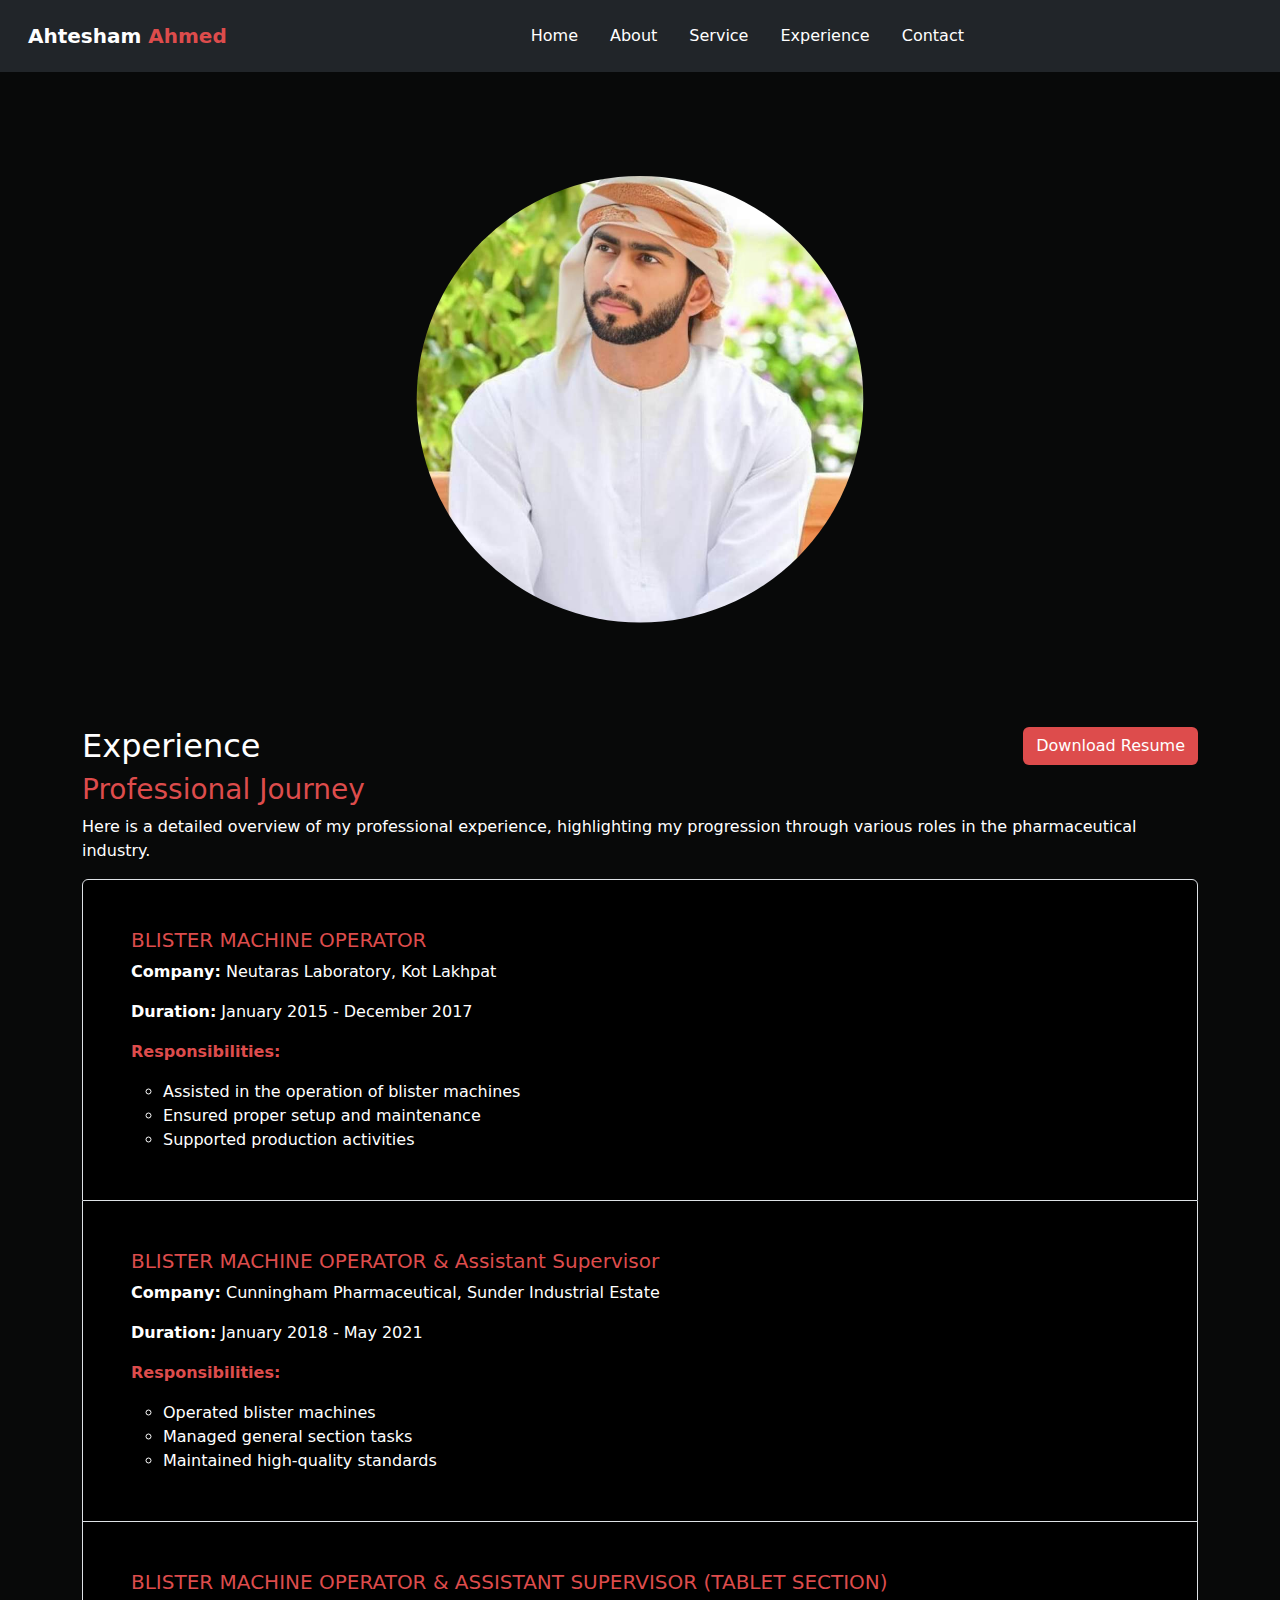
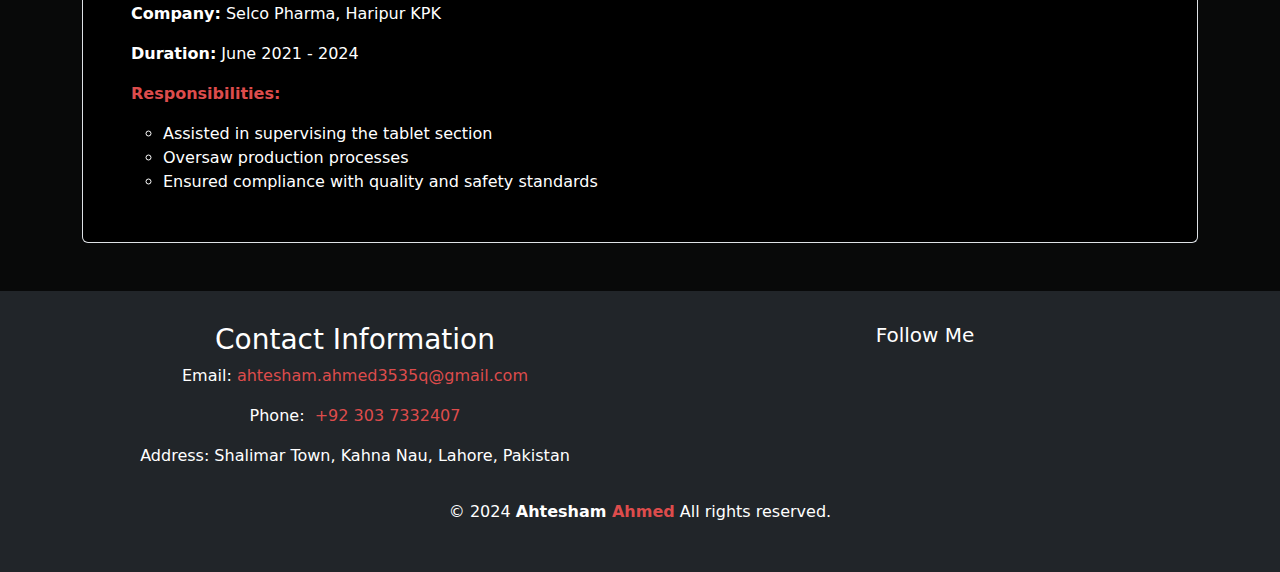
==== experience.html @ df6000bb "first commit" ====
<!DOCTYPE html>
<html lang="en">

<head>
    <meta charset="utf-8">
    <meta name="viewport" content="width=device-width, initial-scale=1">
    <title>Ahtesham Ahmed - Expert in Pharmaceutical Manufacturing & Machine Setup</title>
    <meta name="description"
        content="Ahtesham Ahmed, with extensive experience in pharmaceutical manufacturing, offers expertise in machine setup, electrical work, and production supervision. Contact for professional services in Lahore and Islamabad.">
    <meta name="keywords"
        content="Ahtesham Ahmed, pharmaceutical manufacturing, machine setup, electrical work, production supervision, Lahore, Islamabad, quality control, production efficiency">
    <meta name="author" content="Ahtesham Ahmed">
    <link rel="canonical" href="https://www.example.com/">
    <meta property="og:title" content="Ahtesham Ahmed - Expert in Pharmaceutical Manufacturing & Machine Setup">
    <meta property="og:description"
        content="Ahtesham Ahmed, with extensive experience in pharmaceutical manufacturing, offers expertise in machine setup, electrical work, and production supervision. Contact for professional services in Lahore and Islamabad.">
    <meta property="og:type" content="website">
    <meta property="og:url" content="https://www.example.com/">
    <meta property="og:image" content="https://www.example.com/image/ahtesham_ahmed.jpg">
    <meta property="og:site_name" content="Ahtesham Ahmed">
    <meta name="twitter:card" content="summary_large_image">
    <meta name="twitter:title" content="Ahtesham Ahmed - Expert in Pharmaceutical Manufacturing & Machine Setup">
    <meta name="twitter:description"
        content="Ahtesham Ahmed, with extensive experience in pharmaceutical manufacturing, offers expertise in machine setup, electrical work, and production supervision. Contact for professional services in Lahore and Islamabad.">
    <meta name="twitter:image" content="https://www.example.com/image/ahtesham_ahmed.jpg">
    <link href="https://cdn.jsdelivr.net/npm/bootstrap@5.3.3/dist/css/bootstrap.min.css" rel="stylesheet">
    <script src="https://cdn.jsdelivr.net/npm/bootstrap@5.3.3/dist/js/bootstrap.bundle.min.js"></script>
    <link rel="stylesheet" href="https://cdnjs.cloudflare.com/ajax/libs/font-awesome/6.4.0/css/all.min.css"
        integrity="sha512-iecdLmaskl7CVkqkXNQ/ZH/XLlvWZOJyj7Yy7tcenmpD1ypASozpmT/E0iPtmFIB46ZmdtAc9eNBvH0H/ZpiBw=="
        crossorigin="anonymous" referrerpolicy="no-referrer">
    <link rel="stylesheet" href="./style.css">

    <style>
        ul .colorChange {
            background-color: black;
            color: white;
        }
    </style>
</head>

<body>
    <nav class="navbar navbar-expand-lg navbar-dark bg-dark p-3 text-center" id="home">
        <div class="container-fluid ">
            <a class="navbar-brand" href="#"><b>Ahtesham <span class="demo">Ahmed</span></b></a>
            <button class="navbar-toggler" type="button" data-bs-toggle="collapse" data-bs-target="#navbarNav"
                aria-controls="navbarNav" aria-expanded="false" aria-label="Toggle navigation">
                <span class="navbar-toggler-icon"></span>
            </button>
            <div class="collapse navbar-collapse" id="navbarNav">
                <ul class="navbar-nav mx-auto">
                    <li class="nav-item mx-2 ">
                        <a class="nav-link active" aria-current="page" href="./index.html">Home</a>
                    </li>
                    <li class="nav-item mx-2">
                        <a class="nav-link active" aria-current="page" href="./index.html#about">About</a>
                    </li>
                    <li class="nav-item mx-2">
                        <a class="nav-link active" aria-current="page" href="./index.html">Service</a>
                    </li>
                    <li class="nav-item mx-2">
                        <a class="nav-link active" aria-current="page" href="./experience.html">Experience</a>
                    </li>
                    <li class="nav-item mx-2">
                        <a class="nav-link active" aria-current="page" href="./index.html">Contact</a>
                    </li>
                </ul>
            </div>
        </div>
    </nav>
    <div class="container  text-center mt-5">
        <img src="./image/ahtesham.jpg" class="image-fluid w-50 d-inline-block mt-0"
            style="clip-path: circle(40% at 50% 50%);">
    </div>
    <div class="container mt-5">
        <h2>Experience <span><button class="btn float-end"><a href="./Muhammad Ahtshaam Ahmad.pdf" class="resume" download>Download Resume</a></button></span></h2>

        <h3 class="demo">Professional Journey</h3>
        <p>Here is a detailed overview of my professional experience, highlighting my progression through various roles
            in the pharmaceutical industry.</p>

        <ul class="list-group" style="background-color: black;">
            <li class="list-group-item colorChange p-5">
                <h5 class="demo">BLISTER MACHINE OPERATOR</h5>
                <p><strong>Company:</strong> Neutaras Laboratory, Kot Lakhpat</p>
                <p><strong>Duration:</strong> January 2015 - December 2017</p>
                <p><strong class="demo">Responsibilities:</strong></p>
                <ul>
                    <li>Assisted in the operation of blister machines</li>
                    <li>Ensured proper setup and maintenance</li>
                    <li>Supported production activities</li>
                </ul>
            </li>
            <li class="list-group-item colorChange p-5">
                <h5 class="demo">BLISTER MACHINE OPERATOR & Assistant Supervisor</h5>
                <p><strong>Company:</strong> Cunningham Pharmaceutical, Sunder Industrial Estate</p>
                <p><strong>Duration:</strong> January 2018 - May 2021</p>
                <p><strong class="demo">Responsibilities:</strong></p>
                <ul>
                    <li>Operated blister machines</li>
                    <li>Managed general section tasks</li>
                    <li>Maintained high-quality standards</li>
                </ul>
            </li>
            <li class="list-group-item colorChange p-5">
                <h5 class="demo">BLISTER MACHINE OPERATOR & ASSISTANT SUPERVISOR (TABLET SECTION)</h5>
                <p><strong>Company:</strong> Selco Pharma, Haripur KPK</p>
                <p><strong>Duration:</strong> June 2021 - 2024</p>
                <p><strong class="demo">Responsibilities:</strong></p>
                <ul>
                    <li>Assisted in supervising the tablet section</li>
                    <li>Oversaw production processes</li>
                    <li>Ensured compliance with quality and safety standards</li>
                </ul>
            </li>
        </ul>
    </div>

    <footer class="bg-dark text-white text-center py-4 mt-5">
        <div class="container py-2">
            <div class="row">
                <div class="col-md-6">
                    <h3 class="myColor">Contact Information</h3>
                    <p>Email: <a href="mailto:ahtesham.ahmed3535q@gmail.com" class="demo">ahtesham.ahmed3535q@gmail.com</a></p>
                    <p>Phone:&nbsp; <a href="tel:+923037332407" class="demo"> +92&nbsp;303 7332407</a> </p>
                    <p>Address: Shalimar Town, Kahna Nau, Lahore, Pakistan</p>
                </div>
                <div class="col-md-6">
                    <h5 class="myColor">Follow Me</h5>
                    <br>
                    <span><a href="https://www.facebook.com/profile.php?id=100089628517989&mibextid=LQQJ4d"><i class="fa-brands fa-facebook mx-2"></i></a></span>
                    <span><a href="#"><i class="fa-brands fa-linkedin mx-2"></i></a></span>
                    <span><a href="#"> <i class="fa-brands fa-instagram mx-2"></i></a></span>
                    <span><a href="https://api.whatsapp.com/send?phone=923037332407"><i
                                class="fab fa-whatsapp mx-2"></i></a></span><br>

                </div>
            </div>
            <div class="mt-3">
                <p>© <span id="currentYear">2024</span> <b><span>Ahtesham </span> <span class="demo">Ahmed</span></b>
                    All rights reserved.</p>
            </div>
            <a href="#home"><i class="fas fa-arrow-circle-up"></i></a>


        </div>
    </footer>
</body>

</html>
---- style.css ----
body {
    background-color: rgb(8, 9, 9);
    color: white;
}
.demo {

    color: rgb(221,76,76);
    text-decoration: none;
}

.demo1 {
    color: rgb(221,76,76);
}

i {
    color: rgb(221,76,76);
    font-size: 20px;
}

li a:hover {
    border-bottom: 3px solid rgb(221,76,76);
}

.myForm{
    background-color: rgb(33, 37, 41);
    border-bottom: 2px solid rgb(221,76,76);
    border-top: none;
    border-left: none;
    border-right: none;
    border-radius: 0;
    color: white;
}

.parallax{
    background-image: url('./image/machine2.jpg');
    height: 200px;
    background-position: center;
    background-size: cover;
    background-attachment: fixed;
    margin: 0;
    color: red;
}
::placeholder {
    color: white;
    
  }
  
  .btn{
    background-color: rgb(221,76,76);
    color: white;
  }

  .btn:hover{
    background-color: white;
    border: 2px solid red;
    color: black;
  }
  .resume {
    text-decoration: none;
    color: white;
  }

  .resume:hover{
    background-color: white;
    color: black;
  }


  /* Animations */
@keyframes fadeIn {
    from {
        opacity: 0;
    }
    to {
        opacity: 1;
    }
}

.fade-in {
    animation: fadeIn 2s ease-in-out;
}

/* Neon effect */
.neon {
    color: #fff;
    text-shadow:
        0 0 5px #fff,
        0 0 10px #fff,
        0 0 20px #ff00ff,
        0 0 30px #ff00ff,
        0 0 40px #ff00ff,
        0 0 50px #ff00ff,
        0 0 60px #ff00ff;
}

/* Button animations */
@keyframes neonGlow {
    0%, 100% {
        box-shadow: 0 0 5px #ff00ff, 0 0 20px #ff00ff, 0 0 40px #ff00ff;
    }
    50% {
        box-shadow: 0 0 10px #ff00ff, 0 0 30px #ff00ff, 0 0 60px #ff00ff;
    }
}

.neon-button {
    color: #fff;
    background-color: #000;
    border: 2px solid #ff00ff;
    padding: 10px 20px;
    font-size: 16px;
    text-transform: uppercase;
    text-shadow: 0 0 5px #fff;
    animation: neonGlow 1.5s infinite alternate;
}


.myList {
    list-style-type: none;
}
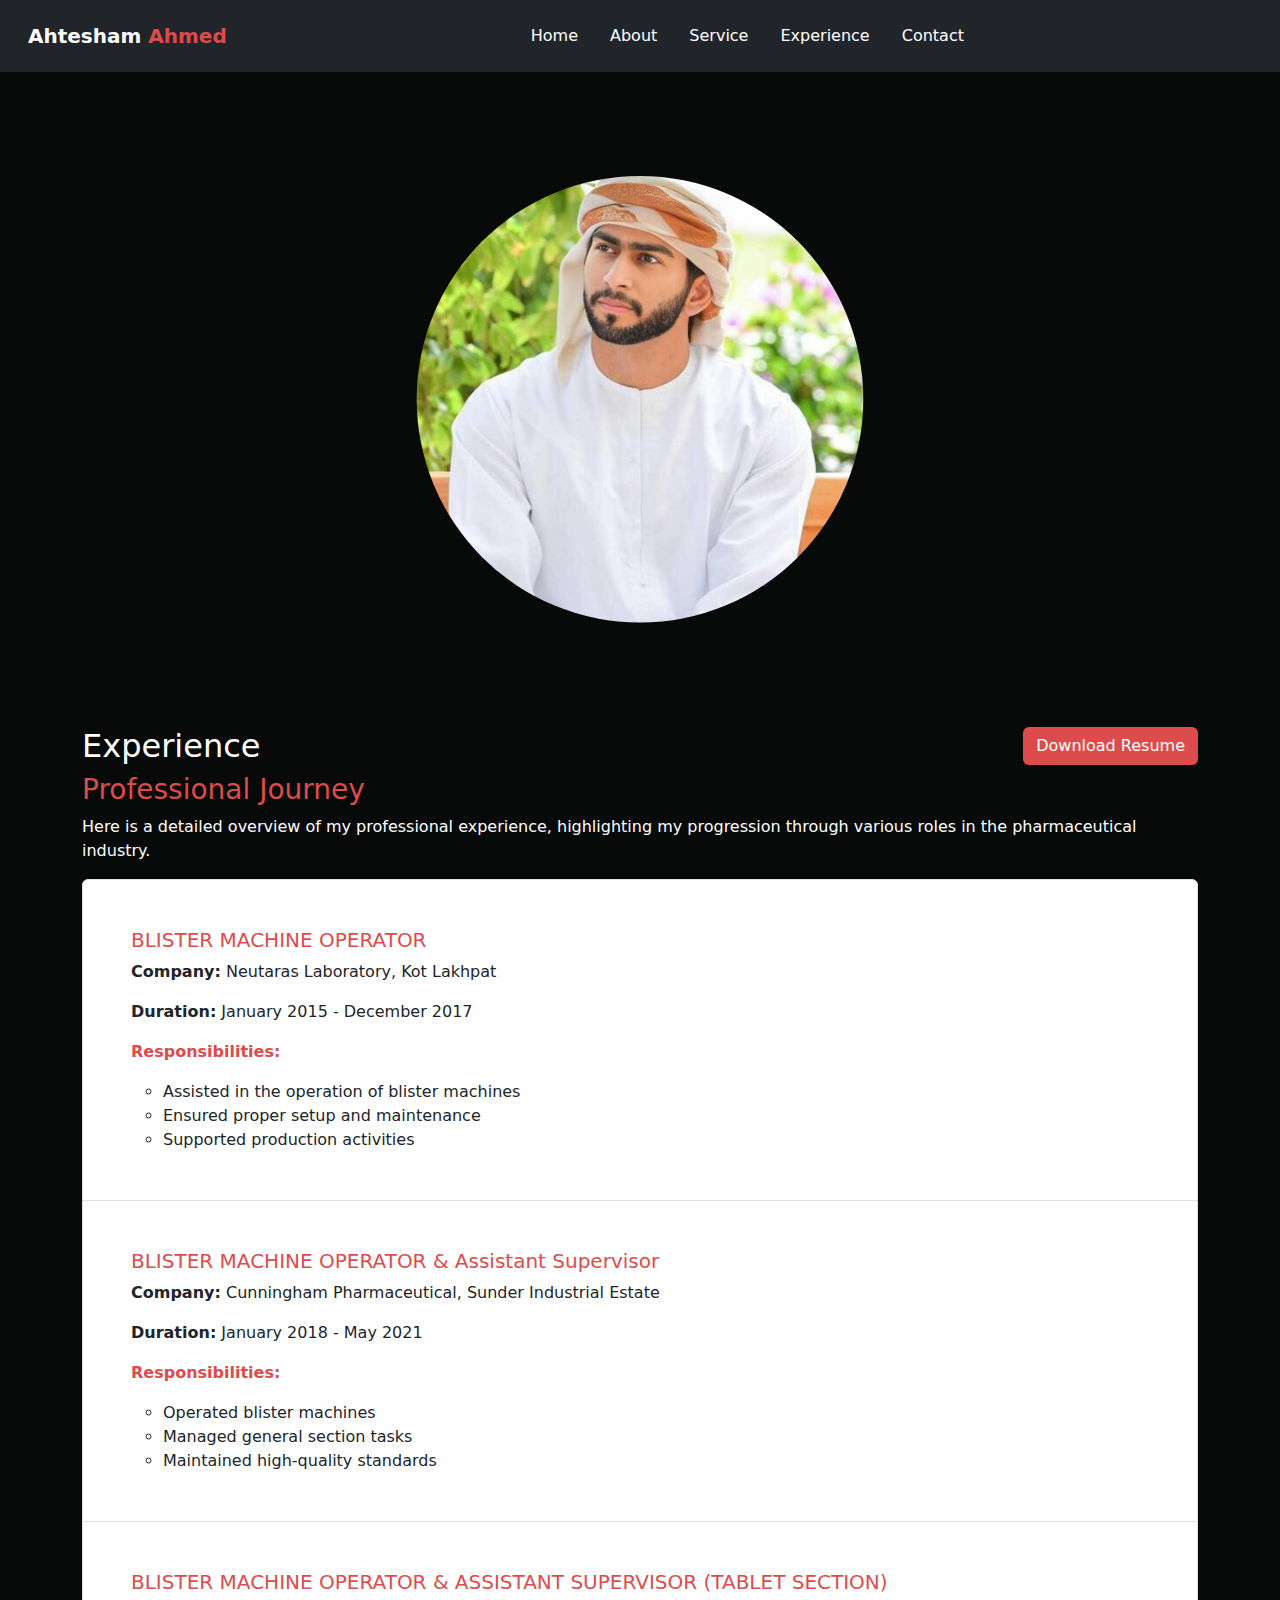
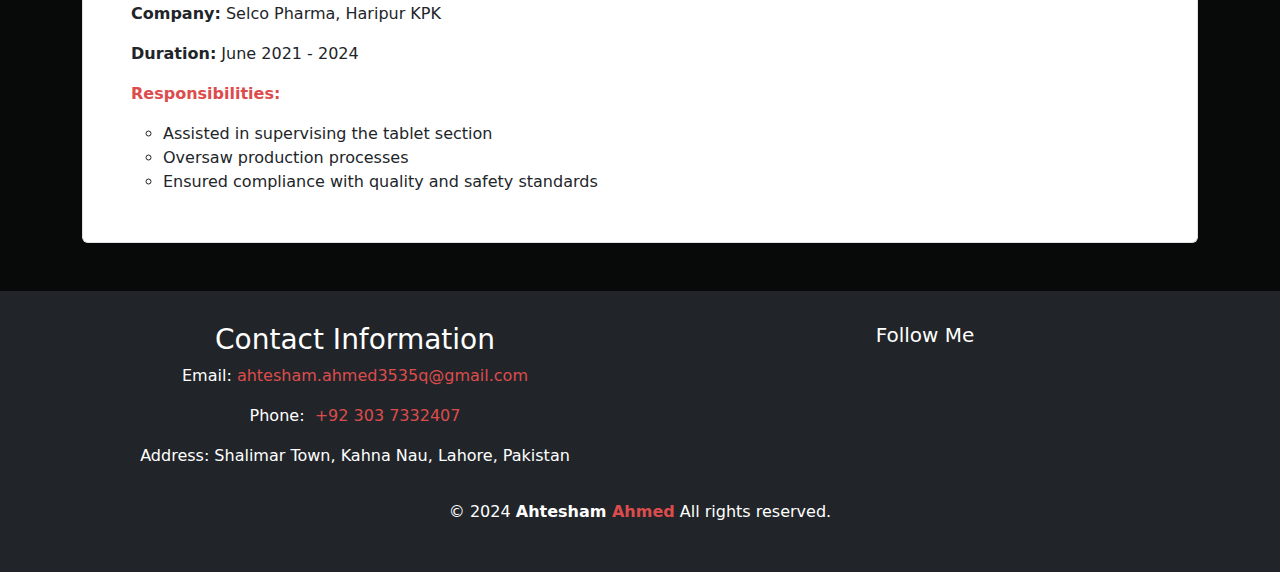
==== commit 74b8f8b5: "All files updated" ====
--- a/experience.html
+++ b/experience.html
@@ -1,44 +1,57 @@
 <!DOCTYPE html>
 <html lang="en">
-
 <head>
     <meta charset="utf-8">
     <meta name="viewport" content="width=device-width, initial-scale=1">
     <title>Ahtesham Ahmed - Expert in Pharmaceutical Manufacturing & Machine Setup</title>
     <meta name="description"
         content="Ahtesham Ahmed, with extensive experience in pharmaceutical manufacturing, offers expertise in machine setup, electrical work, and production supervision. Contact for professional services in Lahore and Islamabad.">
-    <meta name="keywords"
-        content="Ahtesham Ahmed, pharmaceutical manufacturing, machine setup, electrical work, production supervision, Lahore, Islamabad, quality control, production efficiency">
     <meta name="author" content="Ahtesham Ahmed">
-    <link rel="canonical" href="https://www.example.com/">
+    <link rel="canonical" href="https://ahtesham-ahmed.github.io/Manager.github.io/">
     <meta property="og:title" content="Ahtesham Ahmed - Expert in Pharmaceutical Manufacturing & Machine Setup">
     <meta property="og:description"
         content="Ahtesham Ahmed, with extensive experience in pharmaceutical manufacturing, offers expertise in machine setup, electrical work, and production supervision. Contact for professional services in Lahore and Islamabad.">
     <meta property="og:type" content="website">
-    <meta property="og:url" content="https://www.example.com/">
-    <meta property="og:image" content="https://www.example.com/image/ahtesham_ahmed.jpg">
+    <meta property="og:url" content="https://ahtesham-ahmed.github.io/Manager.github.io/">
+    <meta property="og:image" content="https://ahtesham-ahmed.github.io/Manager.github.io/image/1010.jpg">
     <meta property="og:site_name" content="Ahtesham Ahmed">
-    <meta name="twitter:card" content="summary_large_image">
-    <meta name="twitter:title" content="Ahtesham Ahmed - Expert in Pharmaceutical Manufacturing & Machine Setup">
-    <meta name="twitter:description"
-        content="Ahtesham Ahmed, with extensive experience in pharmaceutical manufacturing, offers expertise in machine setup, electrical work, and production supervision. Contact for professional services in Lahore and Islamabad.">
-    <meta name="twitter:image" content="https://www.example.com/image/ahtesham_ahmed.jpg">
+    <meta property="og:see_also" content="https://www.facebook.com/profile.php?id=100089628517989&mibextid=LQQJ4d">
+    <meta name="google-site-verification" content="oI_mhY2TQxu8T9kiCIiB78kcRfd6DrZ8TdTTvO4NMDk" />
+<!-- Google tag (gtag.js) -->
+<script async src="https://www.googletagmanager.com/gtag/js?id=G-WG8FVMD9BW"></script>
+<script>
+  window.dataLayer = window.dataLayer || [];
+  function gtag(){dataLayer.push(arguments);}
+  gtag('js', new Date());
+
+  gtag('config', 'G-WG8FVMD9BW');
+</script>
+
+<!-- Google Tag Manager -->
+<script>(function(w,d,s,l,i){w[l]=w[l]||[];w[l].push({'gtm.start':
+    new Date().getTime(),event:'gtm.js'});var f=d.getElementsByTagName(s)[0],
+    j=d.createElement(s),dl=l!='dataLayer'?'&l='+l:'';j.async=true;j.src=
+    'https://www.googletagmanager.com/gtm.js?id='+i+dl;f.parentNode.insertBefore(j,f);
+    })(window,document,'script','dataLayer','GTM-M66M8D8B');</script>
+    <!-- End Google Tag Manager -->
+
+
     <link href="https://cdn.jsdelivr.net/npm/bootstrap@5.3.3/dist/css/bootstrap.min.css" rel="stylesheet">
     <script src="https://cdn.jsdelivr.net/npm/bootstrap@5.3.3/dist/js/bootstrap.bundle.min.js"></script>
     <link rel="stylesheet" href="https://cdnjs.cloudflare.com/ajax/libs/font-awesome/6.4.0/css/all.min.css"
         integrity="sha512-iecdLmaskl7CVkqkXNQ/ZH/XLlvWZOJyj7Yy7tcenmpD1ypASozpmT/E0iPtmFIB46ZmdtAc9eNBvH0H/ZpiBw=="
         crossorigin="anonymous" referrerpolicy="no-referrer">
+
     <link rel="stylesheet" href="./style.css">
 
-    <style>
-        ul .colorChange {
-            background-color: black;
-            color: white;
-        }
-    </style>
+
 </head>
 
 <body>
+    <!-- Google Tag Manager (noscript) -->
+<noscript><iframe src="https://www.googletagmanager.com/ns.html?id=GTM-M66M8D8B"
+    height="0" width="0" style="display:none;visibility:hidden"></iframe></noscript>
+    <!-- End Google Tag Manager (noscript) -->
     <nav class="navbar navbar-expand-lg navbar-dark bg-dark p-3 text-center" id="home">
         <div class="container-fluid ">
             <a class="navbar-brand" href="#"><b>Ahtesham <span class="demo">Ahmed</span></b></a>
--- a/style.css
+++ b/style.css
@@ -118,3 +118,28 @@
 .myList {
     list-style-type: none;
 }
+
+
+.carousel-inner img {
+    width: 100%;
+    height: auto; /* Auto height to adjust based on the width */
+    object-fit: cover; /* Ensures uniform scaling without distortion */
+}
+
+@media (min-width: 576px) {
+    .carousel-inner img {
+        height: 300px; /* Slightly smaller height for small screens */
+    }
+}
+
+@media (min-width: 768px) {
+    .carousel-inner img {
+        height: 350px; /* Medium height for tablets */
+    }
+}
+
+@media (min-width: 992px) {
+    .carousel-inner img {
+        height: 650px; /* Full height for larger screens */
+    }
+}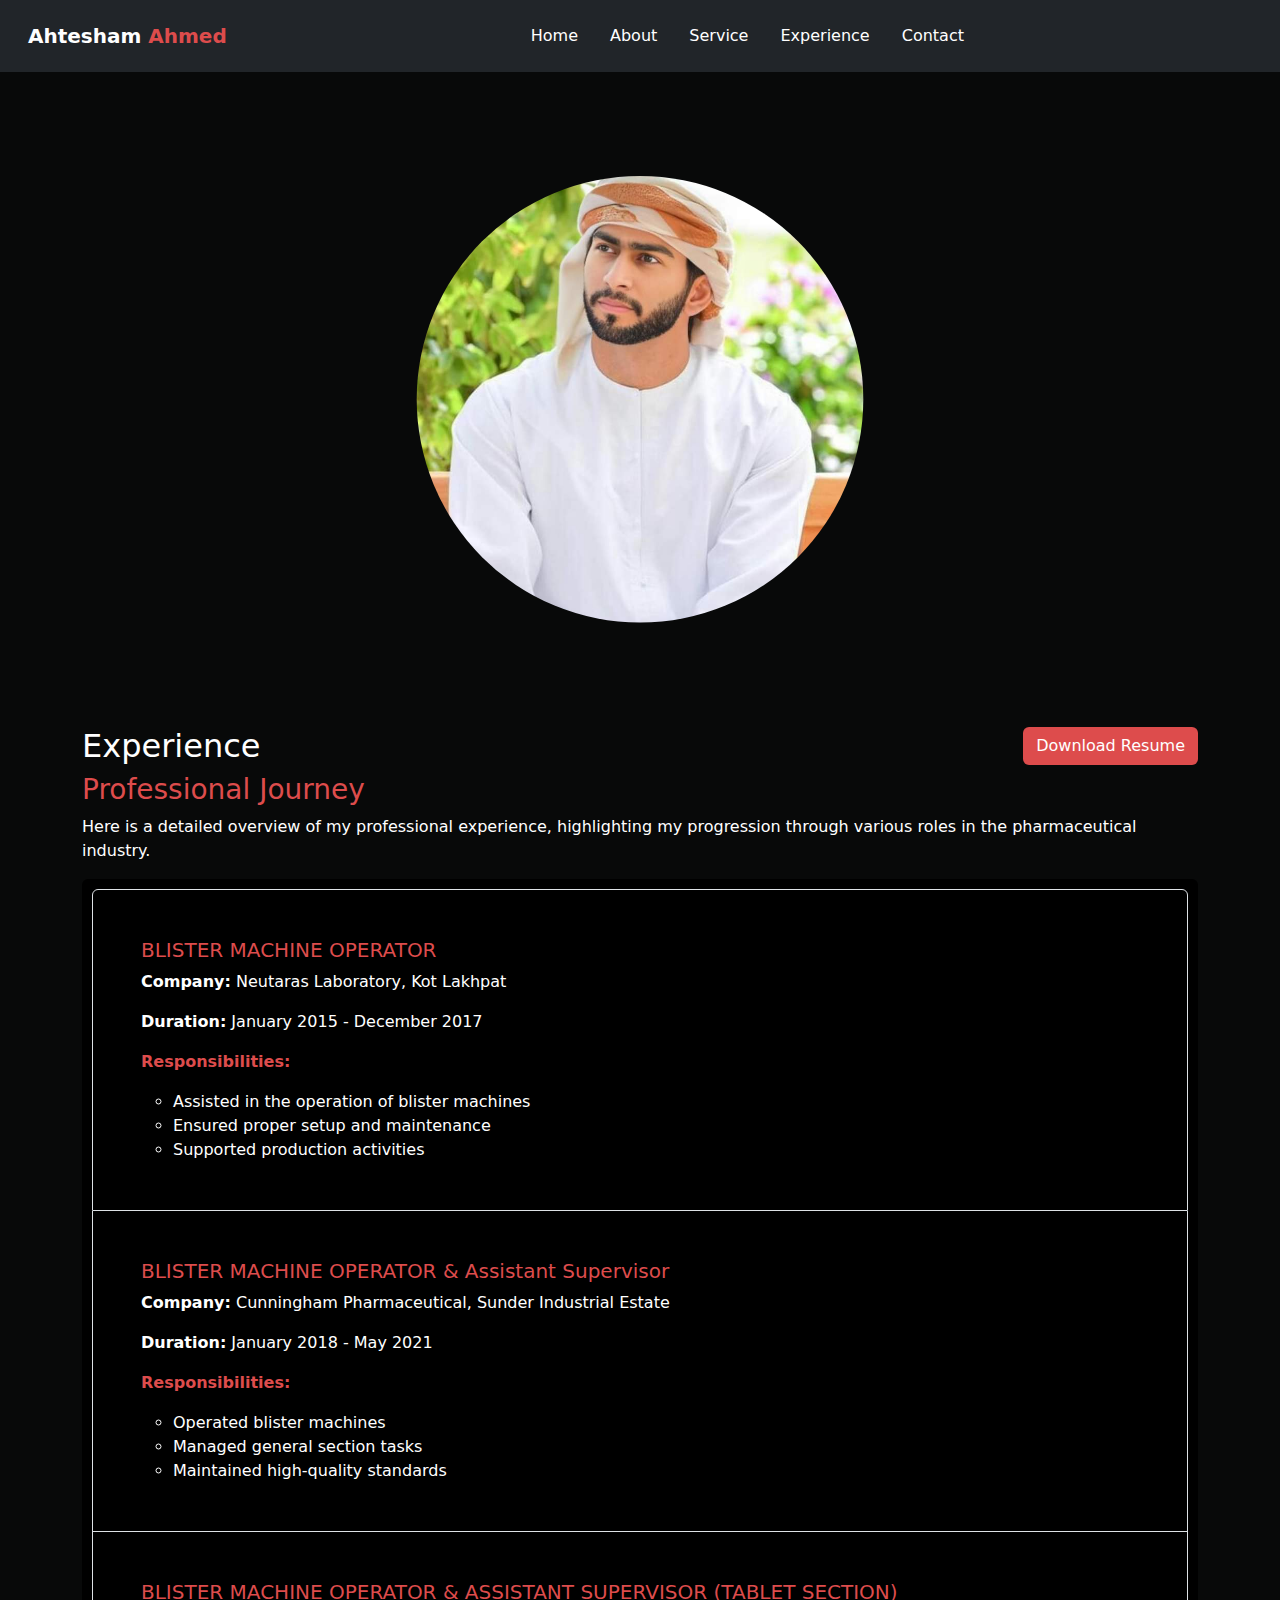
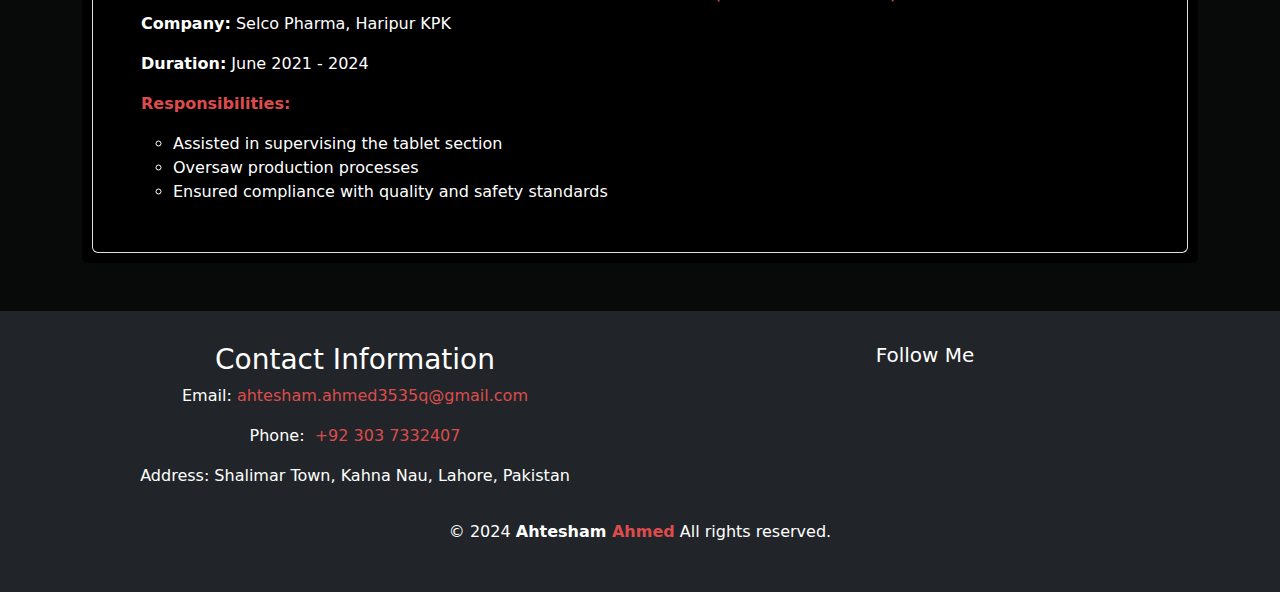
==== commit 6bac5be2: "al file again aded" ====
--- a/experience.html
+++ b/experience.html
@@ -3,21 +3,22 @@
 <head>
     <meta charset="utf-8">
     <meta name="viewport" content="width=device-width, initial-scale=1">
-    <title>Ahtesham Ahmed - Expert in Pharmaceutical Manufacturing & Machine Setup</title>
+    <title>M Ahtesham Ahmed - Pharmaceutical Manufacturing</title>
     <meta name="description"
-        content="Ahtesham Ahmed, with extensive experience in pharmaceutical manufacturing, offers expertise in machine setup, electrical work, and production supervision. Contact for professional services in Lahore and Islamabad.">
-    <meta name="author" content="Ahtesham Ahmed">
+        content="M Ahtesham Ahmed, with extensive experience in pharmaceutical manufacturing, offers expertise in machine setup, electrical work, and production supervision. Contact for professional services in Lahore and Islamabad.">
+    <meta name="author" content="M Ahtesham Ahmed">
     <link rel="canonical" href="https://ahtesham-ahmed.github.io/Manager.github.io/">
-    <meta property="og:title" content="Ahtesham Ahmed - Expert in Pharmaceutical Manufacturing & Machine Setup">
+    <meta property="og:title" content="M Ahtesham Ahmed - Expert in Pharmaceutical Manufacturing & Machine Setup">
     <meta property="og:description"
-        content="Ahtesham Ahmed, with extensive experience in pharmaceutical manufacturing, offers expertise in machine setup, electrical work, and production supervision. Contact for professional services in Lahore and Islamabad.">
+        content="M Ahtesham Ahmed, with extensive experience in pharmaceutical manufacturing, offers expertise in machine setup, electrical work, and production supervision. Contact for professional services in Lahore and Islamabad.">
     <meta property="og:type" content="website">
     <meta property="og:url" content="https://ahtesham-ahmed.github.io/Manager.github.io/">
     <meta property="og:image" content="https://ahtesham-ahmed.github.io/Manager.github.io/image/1010.jpg">
-    <meta property="og:site_name" content="Ahtesham Ahmed">
+    <meta property="og:site_name" content="M Ahtesham Ahmed">
     <meta property="og:see_also" content="https://www.facebook.com/profile.php?id=100089628517989&mibextid=LQQJ4d">
     <meta name="google-site-verification" content="oI_mhY2TQxu8T9kiCIiB78kcRfd6DrZ8TdTTvO4NMDk" />
 <!-- Google tag (gtag.js) -->
+<script async src="https://www.googletagmanager.com/gtag/js?id=G-WG8FVMD9BW"></script>
 <script async src="https://www.googletagmanager.com/gtag/js?id=G-WG8FVMD9BW"></script>
 <script>
   window.dataLayer = window.dataLayer || [];
@@ -43,8 +44,19 @@
         crossorigin="anonymous" referrerpolicy="no-referrer">
 
     <link rel="stylesheet" href="./style.css">
+<style>
+    ul.list-group {
+    background-color: black; /* Ensures <ul> has black background */
+    color: white; /* Optional: Adjust text color for readability */
+    padding: 10px; /* Adds spacing inside the <ul> */
+}
 
+ul.list-group > li.list-group-item {
+    background-color: inherit; /* Ensures child <li> inherits the background color of <ul> */
+    color: inherit; /* Optional: Makes text color consistent */
+}
 
+</style>
 </head>
 
 <body>
@@ -82,7 +94,7 @@
     </nav>
     <div class="container  text-center mt-5">
         <img src="./image/ahtesham.jpg" class="image-fluid w-50 d-inline-block mt-0"
-            style="clip-path: circle(40% at 50% 50%);">
+            style="clip-path: circle(40% at 50% 50%);" alt="M Ahtesham Ahmed">
     </div>
     <div class="container mt-5">
         <h2>Experience <span><button class="btn float-end"><a href="./Muhammad Ahtshaam Ahmad.pdf" class="resume" download>Download Resume</a></button></span></h2>
--- a/style.css
+++ b/style.css
@@ -1,145 +1 @@
-body {
-    background-color: rgb(8, 9, 9);
-    color: white;
-}
-.demo {
-
-    color: rgb(221,76,76);
-    text-decoration: none;
-}
-
-.demo1 {
-    color: rgb(221,76,76);
-}
-
-i {
-    color: rgb(221,76,76);
-    font-size: 20px;
-}
-
-li a:hover {
-    border-bottom: 3px solid rgb(221,76,76);
-}
-
-.myForm{
-    background-color: rgb(33, 37, 41);
-    border-bottom: 2px solid rgb(221,76,76);
-    border-top: none;
-    border-left: none;
-    border-right: none;
-    border-radius: 0;
-    color: white;
-}
-
-.parallax{
-    background-image: url('./image/machine2.jpg');
-    height: 200px;
-    background-position: center;
-    background-size: cover;
-    background-attachment: fixed;
-    margin: 0;
-    color: red;
-}
-::placeholder {
-    color: white;
-    
-  }
-  
-  .btn{
-    background-color: rgb(221,76,76);
-    color: white;
-  }
-
-  .btn:hover{
-    background-color: white;
-    border: 2px solid red;
-    color: black;
-  }
-  .resume {
-    text-decoration: none;
-    color: white;
-  }
-
-  .resume:hover{
-    background-color: white;
-    color: black;
-  }
-
-
-  /* Animations */
-@keyframes fadeIn {
-    from {
-        opacity: 0;
-    }
-    to {
-        opacity: 1;
-    }
-}
-
-.fade-in {
-    animation: fadeIn 2s ease-in-out;
-}
-
-/* Neon effect */
-.neon {
-    color: #fff;
-    text-shadow:
-        0 0 5px #fff,
-        0 0 10px #fff,
-        0 0 20px #ff00ff,
-        0 0 30px #ff00ff,
-        0 0 40px #ff00ff,
-        0 0 50px #ff00ff,
-        0 0 60px #ff00ff;
-}
-
-/* Button animations */
-@keyframes neonGlow {
-    0%, 100% {
-        box-shadow: 0 0 5px #ff00ff, 0 0 20px #ff00ff, 0 0 40px #ff00ff;
-    }
-    50% {
-        box-shadow: 0 0 10px #ff00ff, 0 0 30px #ff00ff, 0 0 60px #ff00ff;
-    }
-}
-
-.neon-button {
-    color: #fff;
-    background-color: #000;
-    border: 2px solid #ff00ff;
-    padding: 10px 20px;
-    font-size: 16px;
-    text-transform: uppercase;
-    text-shadow: 0 0 5px #fff;
-    animation: neonGlow 1.5s infinite alternate;
-}
-
-
-.myList {
-    list-style-type: none;
-}
-
-
-.carousel-inner img {
-    width: 100%;
-    height: auto; /* Auto height to adjust based on the width */
-    object-fit: cover; /* Ensures uniform scaling without distortion */
-}
-
-@media (min-width: 576px) {
-    .carousel-inner img {
-        height: 300px; /* Slightly smaller height for small screens */
-    }
-}
-
-@media (min-width: 768px) {
-    .carousel-inner img {
-        height: 350px; /* Medium height for tablets */
-    }
-}
-
-@media (min-width: 992px) {
-    .carousel-inner img {
-        height: 650px; /* Full height for larger screens */
-    }
-}+.demo,.demo1,i{color:#dd4c4c}.demo,.resume{text-decoration:none}.btn:hover,.resume:hover{background-color:#fff;color:#000}body{background-color:#080909;color:#fff}i{font-size:20px}li a:hover{border-bottom:3px solid #dd4c4c}.myForm{background-color:#212529;border-bottom:2px solid #dd4c4c;border-top:none;border-left:none;border-right:none;border-radius:0;color:#fff}.parallax{background-image:url('./image/machine2.jpg');height:200px;background-position:center;background-size:cover;background-attachment:fixed;margin:0;color:red}.btn,.neon,.resume{color:#fff}::placeholder{color:#fff}.btn{background-color:#dd4c4c}.btn:hover{border:2px solid red}@keyframes fadeIn{from{opacity:0}to{opacity:1}}.fade-in{animation:2s ease-in-out fadeIn}.neon{text-shadow:0 0 5px #fff,0 0 10px #fff,0 0 20px #f0f,0 0 30px #f0f,0 0 40px #f0f,0 0 50px #f0f,0 0 60px #f0f}@keyframes neonGlow{0%,100%{box-shadow:0 0 5px #f0f,0 0 20px #f0f,0 0 40px #f0f}50%{box-shadow:0 0 10px #f0f,0 0 30px #f0f,0 0 60px #f0f}}.neon-button{color:#fff;background-color:#000;border:2px solid #f0f;padding:10px 20px;font-size:16px;text-transform:uppercase;text-shadow:0 0 5px #fff;animation:1.5s infinite alternate neonGlow}.myList{list-style-type:none}.carousel-inner img{width:100%;height:auto;object-fit:cover}@media (min-width:576px){.carousel-inner img{height:300px}}@media (min-width:768px){.carousel-inner img{height:350px}}@media (min-width:992px){.carousel-inner img{height:650px}} 